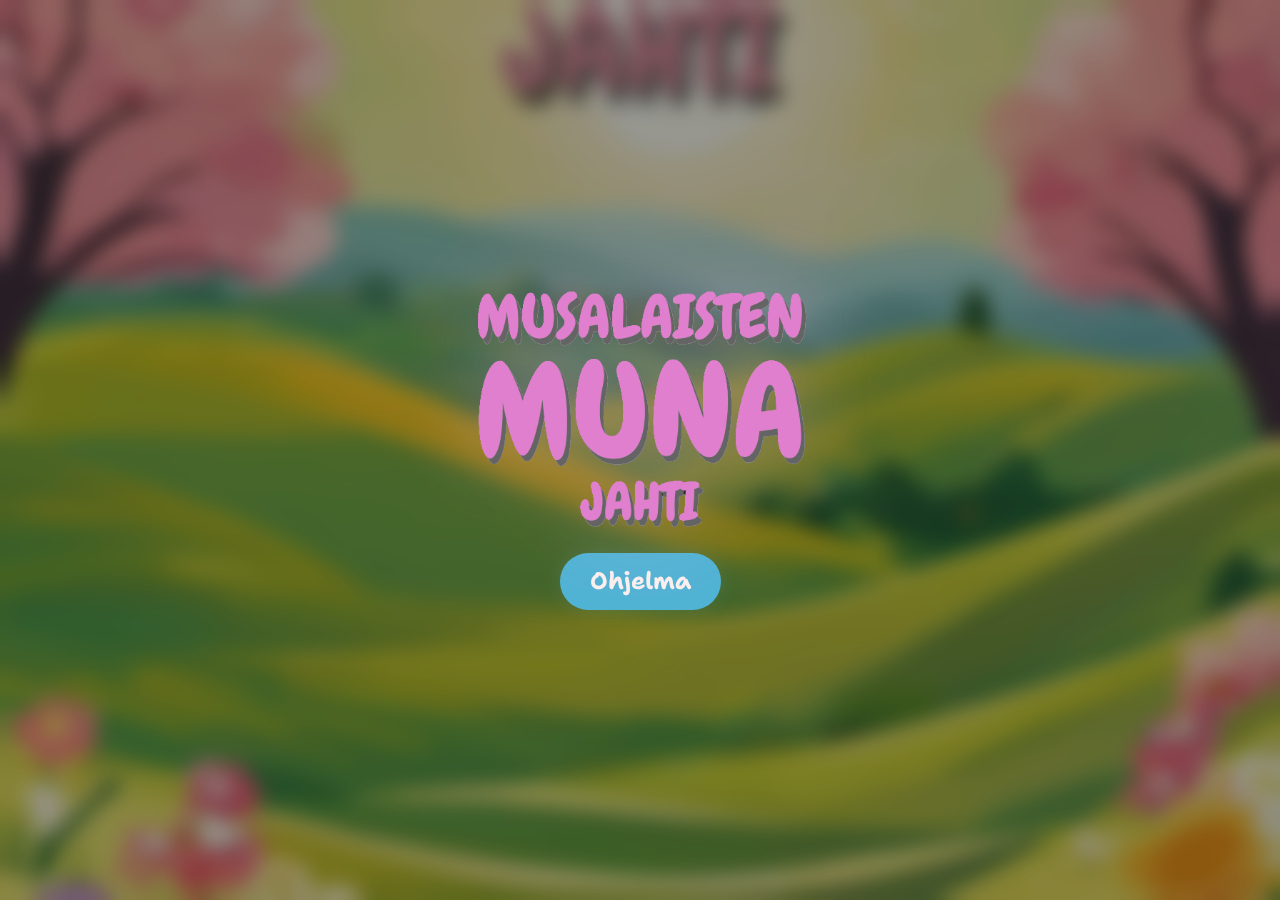
==== index.html @ 80c41c12 "varoitus" ====
<!-- MAIN PAGE -->
<!DOCTYPE html>
<html>
<head>
    <meta charset='utf-8'>
    <meta http-equiv='X-UA-Compatible' content='IE=edge'>
    <title>Musalaisten munajahti</title>
    <meta name='viewport' content='width=device-width, height=device-height, initial-scale=1'>
    <link rel='stylesheet' type='text/css' media='screen' href='index.css'>
</head>
<body>
    <div class="backdrop-filter">
        <div class="main" id="main-page">
            <img src="Text-Logo.png">
            <button onclick="location.href = 'warning_page.html';">Ohjelma</button>
            <!--
            <p>SIVU ON TYÖN ALLA</p>
            <p>EI VASTAA LOPPUTULOSTA</p>
            <p>NAYTTÄÄ VÄHÄN GOOFY AHH</p>
            -->
        </div>
    </div>
    <script src="index.js"></script>
</body>
</html>
---- index.css ----
@font-face {
    font-family: hand-written;
    src: url("ShantellSans-VariableFont_BNCE,INFM,SPAC,wght.ttf");
}

html {
    width: 100%;
    height: 100%;
    margin: 0;
    padding: 0;
}

body {
    margin: 0px;
    width: 100%;
    height: 100%;
    overflow: hidden;
    font-family: hand-written;
    color: #fbefee;

    background-image: url("Munajahti-tausta.png");
    background-position: center;
    background-size: cover;
    background-attachment: fixed;
    background-repeat: no-repeat;
}

@media screen and (orientation: landscape) {
    .main {
        overflow: auto;
    }
    /*
    img {
        width: 100px;
        height: auto;
    }
    */
}

.backdrop-filter {
    top: 0;
    left: 0;
    width: 100%;
    height: 100%;
    
    backdrop-filter: blur(10px) brightness(60%);
    -webkit-backdrop-filter: blur(10px) brightness(60%);
    position: fixed;
    
}

.main {
    margin: 0px;
    width: 100%;
    height: 100%;

    display: flex;
    flex-direction: column;
    align-items: center;
    position: relative;

    overflow-x: hidden;
    overflow-y: auto;
}

img {
    width: 350px;
    height: auto;
    filter: hue-rotate(320deg) brightness(110%) saturate(120%) drop-shadow(0 0 40px rgba(255, 191, 242, 0.368));
    -webkit-filter: hue-rotate(320deg) brightness(110%) saturate(120%) drop-shadow(0 0 40px rgba(255, 191, 242, 0.368));
}

h1 {
    font-family: hand-written;
    margin: 0px;
    width: fit-content;
    height: auto;

    text-shadow: 0 0 30px rgba(177, 224, 255, 0.131);
}

h3 {
    font-family: hand-written;
    margin: 0px;
    padding: 16px;
    width: fit-content;
    height: auto;
    font-size: x-large;

    text-shadow: 0 0 20px rgba(177, 224, 255, 0.069);
}

p {
    margin: 0px;
    width: fit-content;
    height: auto;
    text-shadow: 0 0 20px rgba(11, 13, 15, 0.5);
}

button {
    font-family: hand-written;
    margin: 10px;
    padding: 12.5px 30px;
    border: 0px;
    border-radius: 100px;
    background-color: #51b3d4;
    box-shadow: 0 0 20px rgba(177, 224, 255, 0.108);
    color: #fbefee;
    font-size: x-large;
    font-weight: Bold;
    transition: all 0.5s;
    -webkit-transition: all 0.5s;
}
  
button:hover {
    background-color: #6fc5ff;
    box-shadow: 0 0 20px #6fc5ff36;
    transform: scale(1.02);
}
  
button:active {
    background-color: #3d95cf9c;
    transition: all 0.25s;
    -webkit-transition: all 0.25s;
    box-shadow: none;
    transform: scale(0.98);
}

.button-red {
    background-color: #ad4c4c;
    box-shadow: 0 0 20px #d4515e24;
}

.button-red:hover {
    background-color: #ba5b5b;
    box-shadow: 0 0 20px #d4515e49;
}

.button-red:active {
    background-color: #a24e4ee0;
    box-shadow: 0 0 20px #d4515e49;
}

.button-bigger {
    padding: 12.5px 60px;
}

ul {
    margin: 0px;
    width: fit-content;
    height: auto;
    list-style-type: none;
    padding-left: 0px;
    
    display: flex;
    flex-direction: column;
    align-items: center;
}

li {
    margin: 0px;
    width: fit-content;
    height: auto;
    font-size: 18px;
    padding: 8px;

    text-shadow: 0 0 20px rgba(11, 13, 15, 0.5);
}

/*------------*/
/* index.html */
/*------------*/

.main-header {
    margin: 0px;
    font-size: 40px;
}

#main-page {
    display: flex;
    align-items: center;
    justify-content: center;
}

#main-header-block {
    width: 100vw;
    height: fit-content;

    display: flex;
    flex-direction: column;
    justify-content: center;
    align-items: center;
}

/*-------------------*/
/* content_page.html */
/*-------------------*/

#ohjelma-header {
    margin-top: 10px;
    padding: 6px;
}

.ohjelma-container {
    margin: 0px;
    width: 100vw;
    height: auto;
    padding-bottom: 8px;

    display: flex;
    flex-direction: column;
    justify-content: center;
    align-items: center;
}

/*-------------------*/
/* warning_page.html */
/*-------------------*/

.warn-text {
    font-size: 22px;
    width: 360px;
    text-align: center;
}

#warn-box {
    height: 100vh;
    width: fit-content;

    display: flex;
    flex-direction: column;
    align-items: center;
    justify-content: center;
}
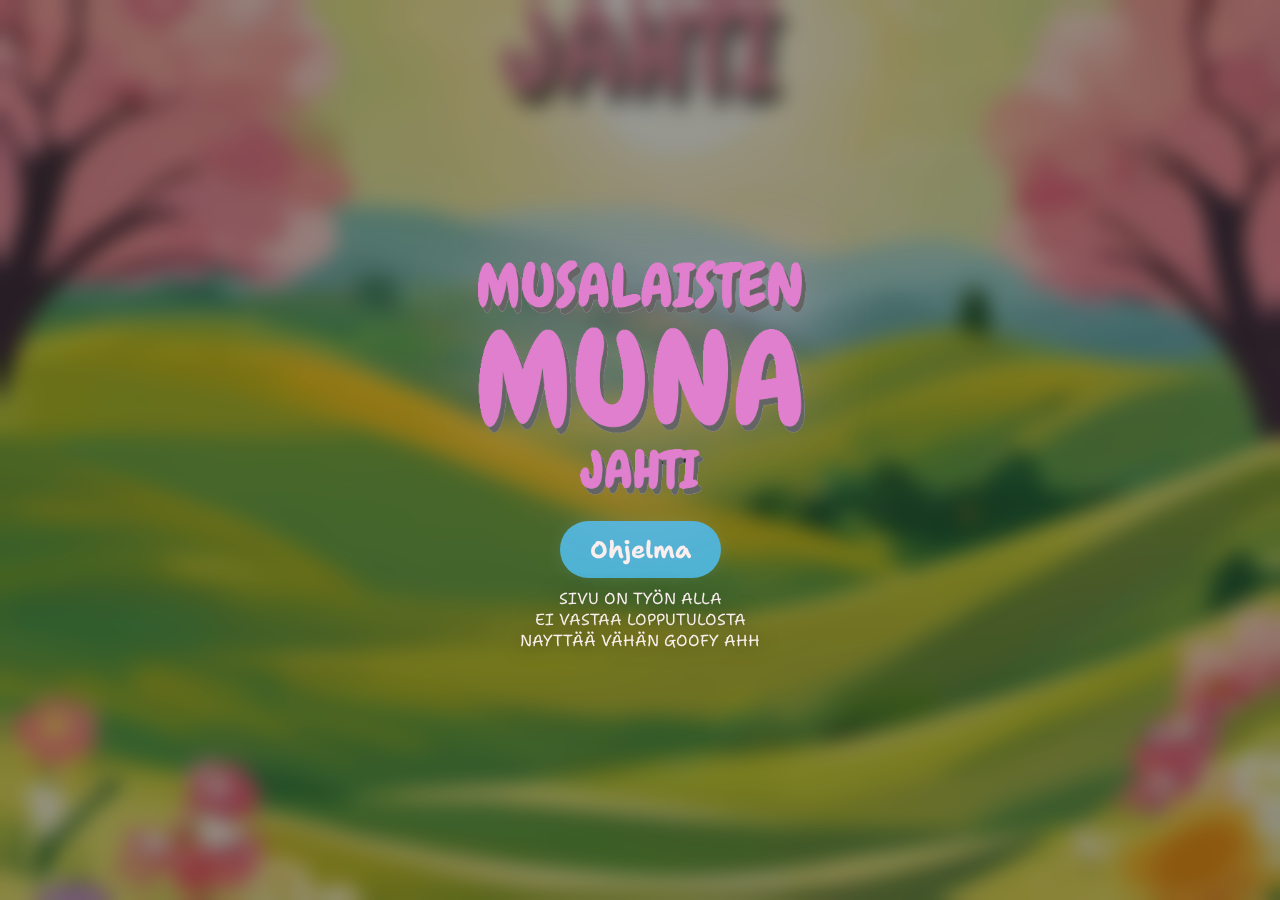
==== commit a1c0371f: "Update index.html" ====
--- a/index.html
+++ b/index.html
@@ -13,11 +13,10 @@
         <div class="main" id="main-page">
             <img src="Text-Logo.png">
             <button onclick="location.href = 'warning_page.html';">Ohjelma</button>
-            <!--
+            
             <p>SIVU ON TYÖN ALLA</p>
             <p>EI VASTAA LOPPUTULOSTA</p>
             <p>NAYTTÄÄ VÄHÄN GOOFY AHH</p>
-            -->
         </div>
     </div>
     <script src="index.js"></script>
--- a/index.css
+++ b/index.css
@@ -217,6 +217,10 @@
 /* warning_page.html */
 /*-------------------*/
 
+#warn-header {
+    padding-bottom: 8px;
+}
+
 .warn-text {
     font-size: 22px;
     width: 360px;
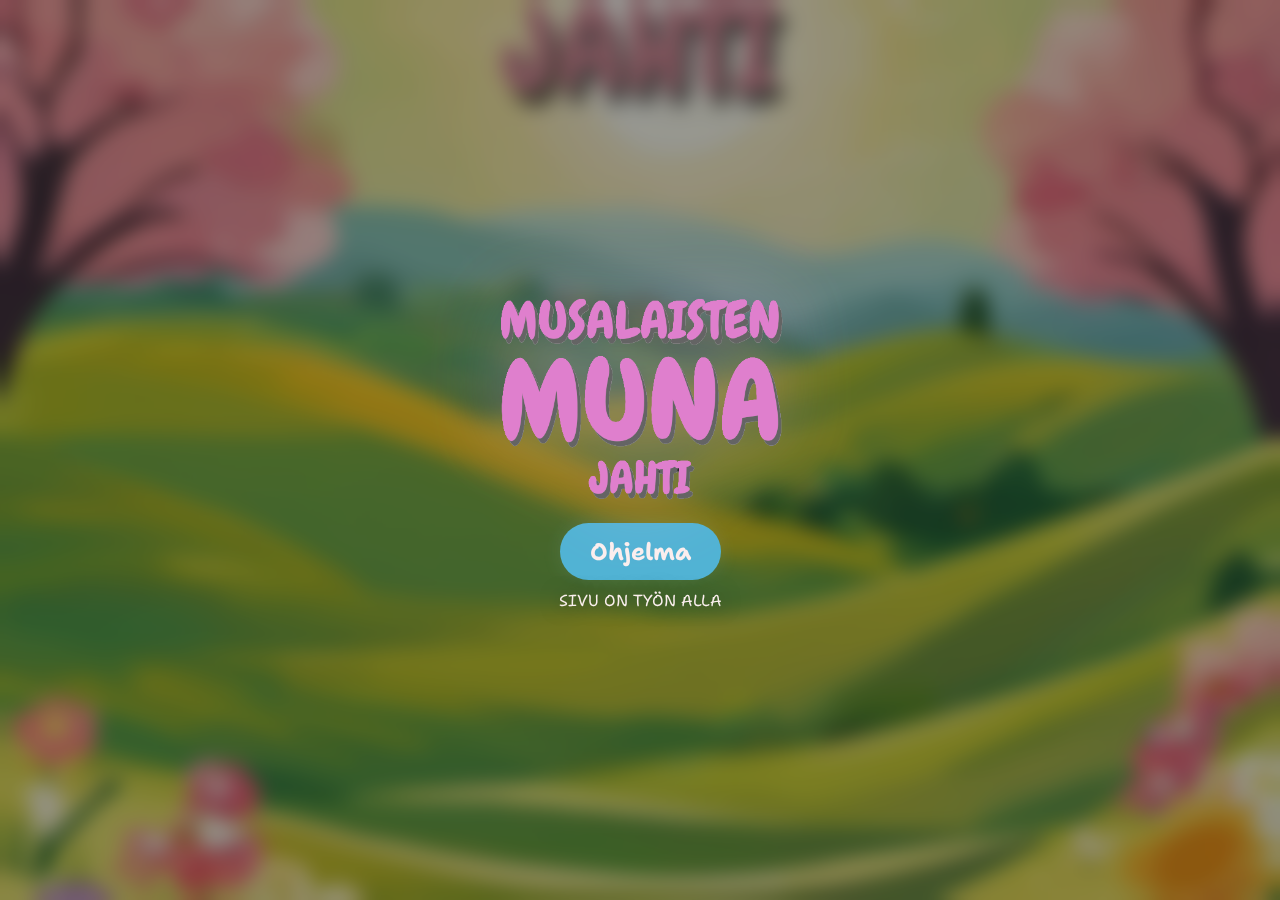
==== commit c460d1ce: "bro" ====
--- a/index.html
+++ b/index.html
@@ -13,12 +13,8 @@
         <div class="main" id="main-page">
             <img src="Text-Logo.png">
             <button onclick="location.href = 'warning_page.html';">Ohjelma</button>
-            
             <p>SIVU ON TYÖN ALLA</p>
-            <p>EI VASTAA LOPPUTULOSTA</p>
-            <p>NAYTTÄÄ VÄHÄN GOOFY AHH</p>
         </div>
     </div>
-    <script src="index.js"></script>
 </body>
 </html>
--- a/index.css
+++ b/index.css
@@ -46,7 +46,6 @@
     backdrop-filter: blur(10px) brightness(60%);
     -webkit-backdrop-filter: blur(10px) brightness(60%);
     position: fixed;
-    
 }
 
 .main {
@@ -64,7 +63,7 @@
 }
 
 img {
-    width: 350px;
+    width: 300px;
     height: auto;
     filter: hue-rotate(320deg) brightness(110%) saturate(120%) drop-shadow(0 0 40px rgba(255, 191, 242, 0.368));
     -webkit-filter: hue-rotate(320deg) brightness(110%) saturate(120%) drop-shadow(0 0 40px rgba(255, 191, 242, 0.368));
@@ -213,6 +212,21 @@
     align-items: center;
 }
 
+.soittajat-li {
+    padding: 0;
+    padding-bottom: 8px;
+}
+
+.soittajat-container {
+    font-size: 14px;
+    color: #d9cccbc8;
+    
+    display: flex;
+    flex-direction: column;
+    align-items: center;
+    justify-content: center;
+}
+
 /*-------------------*/
 /* warning_page.html */
 /*-------------------*/
@@ -223,7 +237,7 @@
 
 .warn-text {
     font-size: 22px;
-    width: 360px;
+    width: 80vw;
     text-align: center;
 }
 
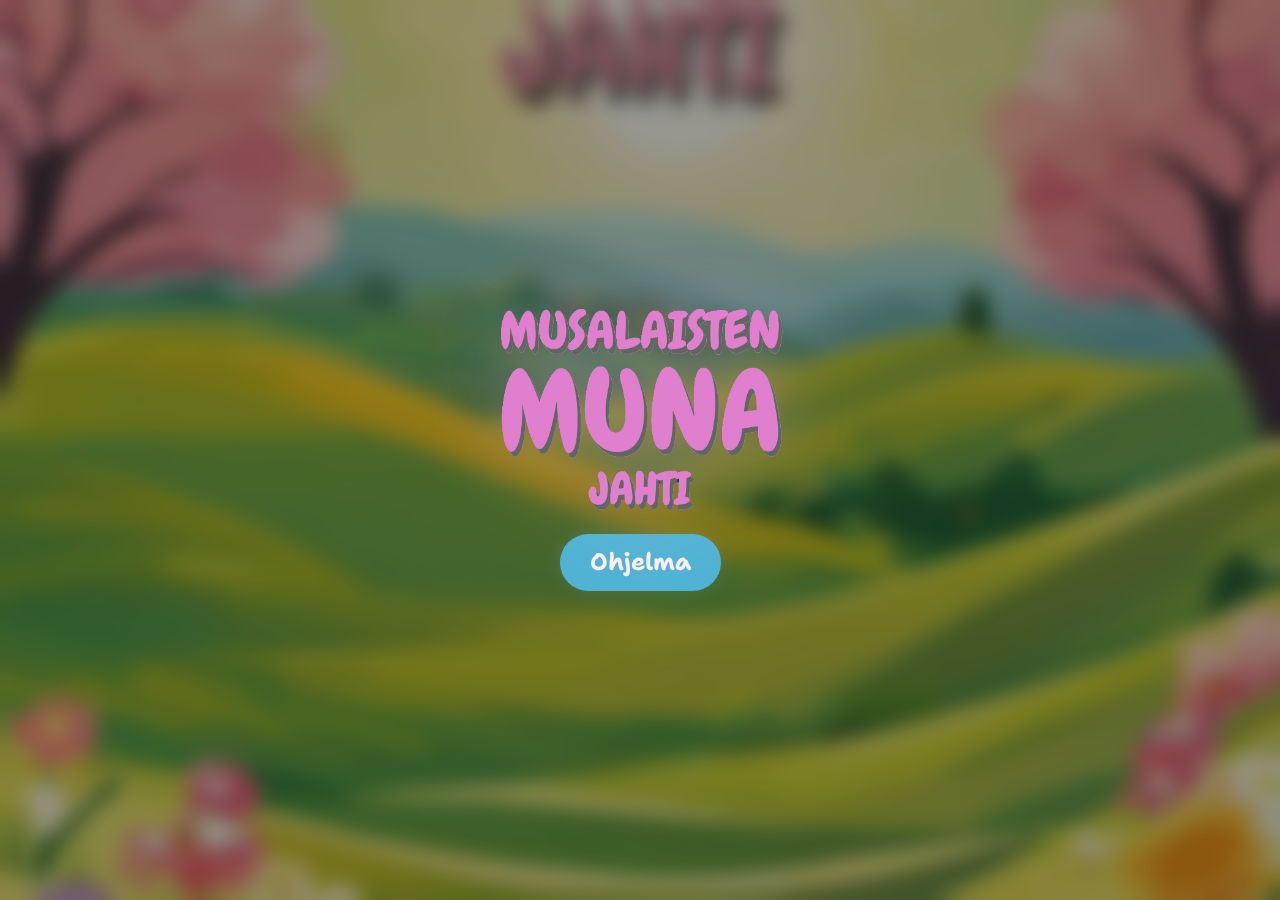
==== commit 730e11e8: "cleanup" ====
--- a/index.html
+++ b/index.html
@@ -13,7 +13,6 @@
         <div class="main" id="main-page">
             <img src="Text-Logo.png">
             <button onclick="location.href = 'warning_page.html';">Ohjelma</button>
-            <p>SIVU ON TYÖN ALLA</p>
         </div>
     </div>
 </body>
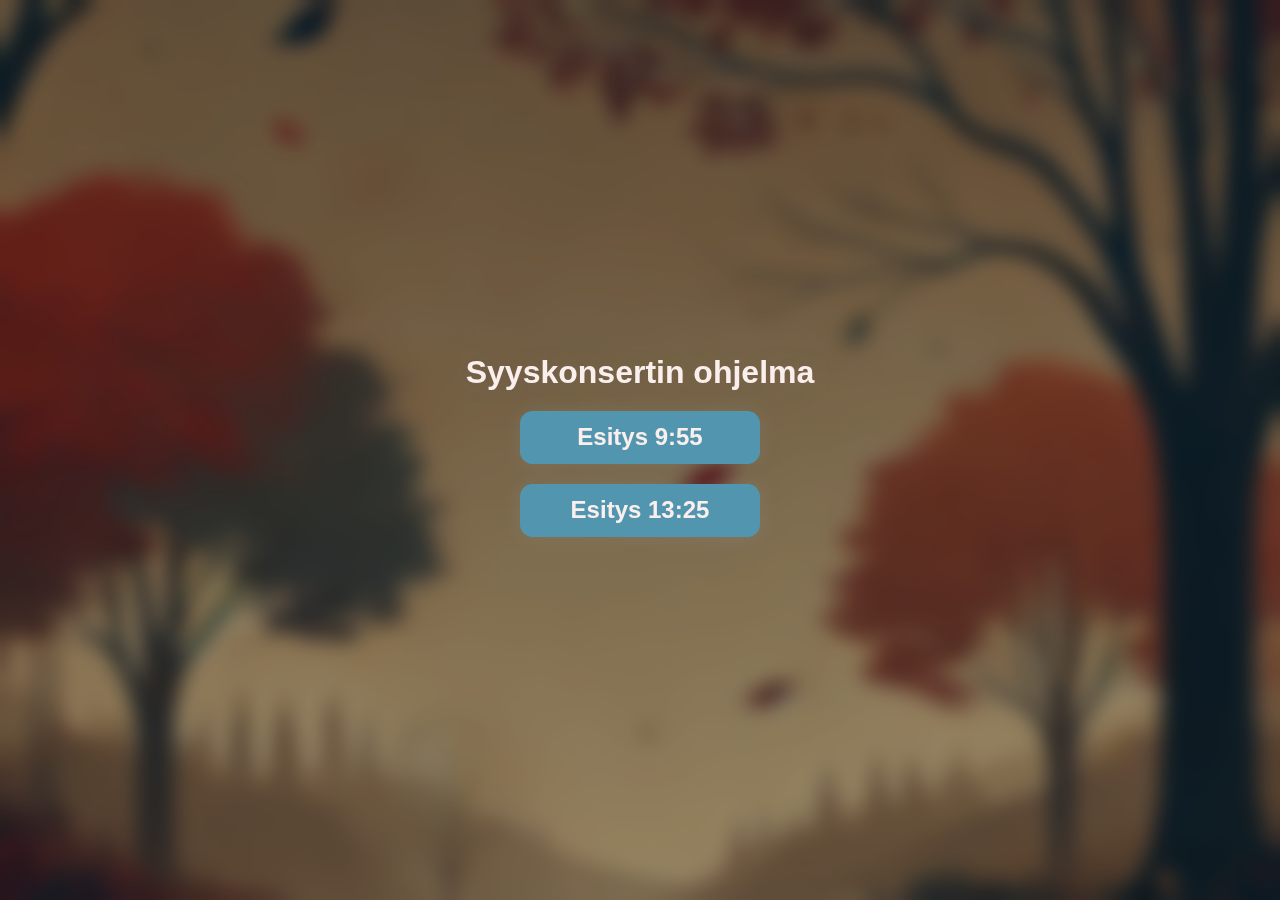
==== commit 890c257d: "Syyskonsertti" ====
--- a/index.html
+++ b/index.html
@@ -4,16 +4,18 @@
 <head>
     <meta charset='utf-8'>
     <meta http-equiv='X-UA-Compatible' content='IE=edge'>
-    <title>Musalaisten munajahti</title>
+    <title>Musalaisten Syyskonsertti</title>
     <meta name='viewport' content='width=device-width, height=device-height, initial-scale=1'>
     <link rel='stylesheet' type='text/css' media='screen' href='index.css'>
 </head>
 <body>
     <div class="backdrop-filter">
         <div class="main" id="main-page">
-            <img src="Text-Logo.png">
-            <button onclick="location.href = 'warning_page.html';">Ohjelma</button>
+            <h1>Syyskonsertin ohjelma</h1>
+            <button onclick="open_content_page('aamu');">Esitys 9:55</button>
+            <button onclick="open_content_page('ilta');">Esitys 13:25</button>
         </div>
     </div>
+    <script src="button_logic.js"></script>
 </body>
 </html>
--- a/index.css
+++ b/index.css
@@ -15,10 +15,10 @@
     width: 100%;
     height: 100%;
     overflow: hidden;
-    font-family: hand-written;
+    font-family:'Segoe UI', Tahoma, Geneva, Verdana, sans-serif;
     color: #fbefee;
 
-    background-image: url("Munajahti-tausta.png");
+    background-image: url("Syyskonsertti-BG.webp");
     background-position: center;
     background-size: cover;
     background-attachment: fixed;
@@ -70,8 +70,9 @@
 }
 
 h1 {
-    font-family: hand-written;
-    margin: 0px;
+    font-family:'Segoe UI', Tahoma, Geneva, Verdana, sans-serif;
+    margin: 0px;
+    margin-bottom: 10px;
     width: fit-content;
     height: auto;
 
@@ -79,7 +80,7 @@
 }
 
 h3 {
-    font-family: hand-written;
+    font-family:'Segoe UI', Tahoma, Geneva, Verdana, sans-serif;
     margin: 0px;
     padding: 16px;
     width: fit-content;
@@ -97,12 +98,13 @@
 }
 
 button {
-    font-family: hand-written;
+    font-family:'Segoe UI', Tahoma, Geneva, Verdana, sans-serif;
+    width: 240px;
     margin: 10px;
     padding: 12.5px 30px;
     border: 0px;
-    border-radius: 100px;
-    background-color: #51b3d4;
+    border-radius: 12.5px;
+    background-color: #5196ae;
     box-shadow: 0 0 20px rgba(177, 224, 255, 0.108);
     color: #fbefee;
     font-size: x-large;
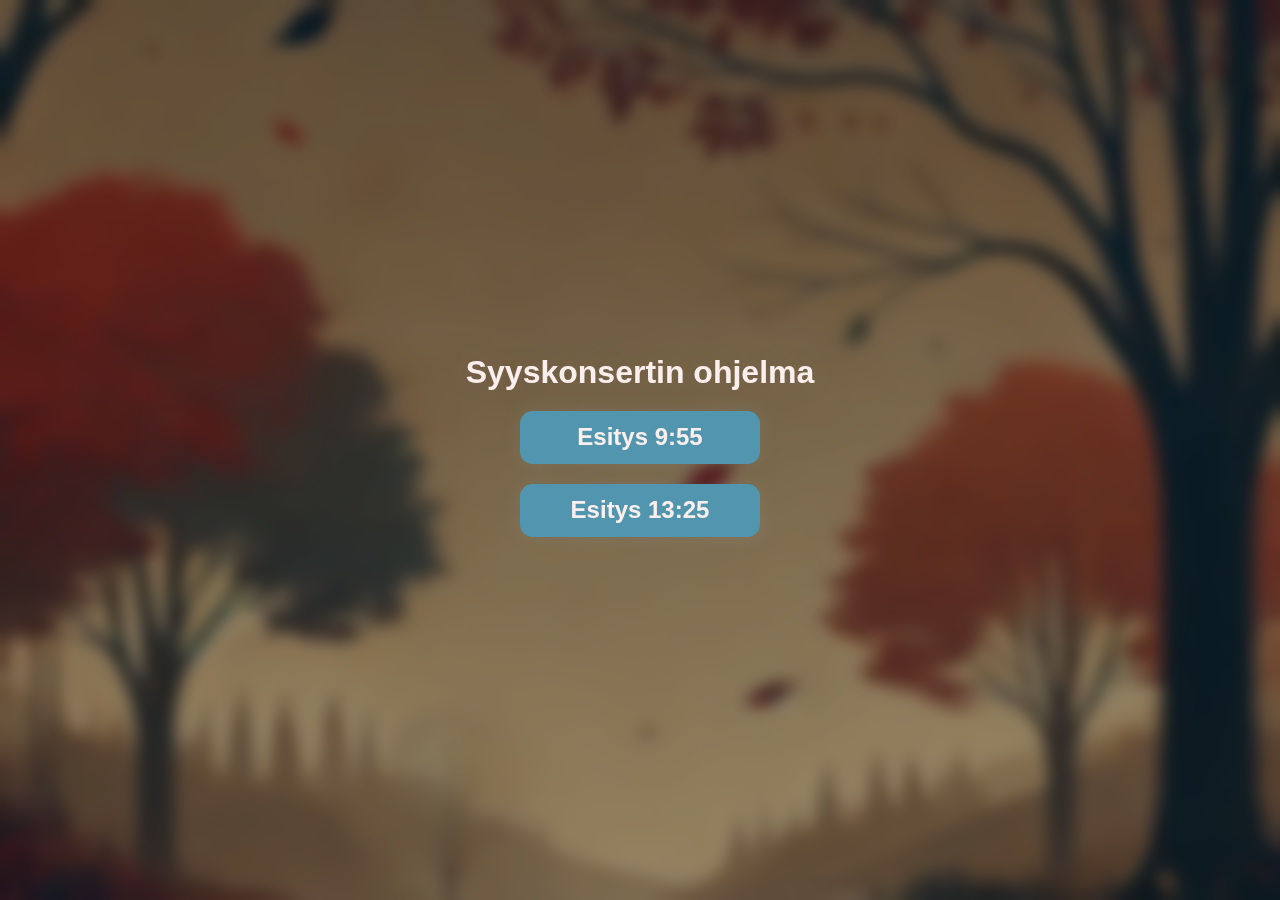
==== commit d30d383b: "bro" ====
--- a/index.html
+++ b/index.html
@@ -11,7 +11,7 @@
 <body>
     <div class="backdrop-filter">
         <div class="main" id="main-page">
-            <h1>Syyskonsertin ohjelma</h1>
+            <h1 id="main-header">Syyskonsertin ohjelma</h1>
             <button onclick="open_content_page('aamu');">Esitys 9:55</button>
             <button onclick="open_content_page('ilta');">Esitys 13:25</button>
         </div>
--- a/index.css
+++ b/index.css
@@ -1,8 +1,3 @@
-@font-face {
-    font-family: hand-written;
-    src: url("ShantellSans-VariableFont_BNCE,INFM,SPAC,wght.ttf");
-}
-
 html {
     width: 100%;
     height: 100%;
@@ -11,6 +6,7 @@
 }
 
 body {
+    text-align: center;
     margin: 0px;
     width: 100%;
     height: 100%;
@@ -18,7 +14,7 @@
     font-family:'Segoe UI', Tahoma, Geneva, Verdana, sans-serif;
     color: #fbefee;
 
-    background-image: url("Syyskonsertti-BG.webp");
+    background-image: url("Syyskonsertti-BG Medium.jpeg");
     background-position: center;
     background-size: cover;
     background-attachment: fixed;
@@ -29,12 +25,6 @@
     .main {
         overflow: auto;
     }
-    /*
-    img {
-        width: 100px;
-        height: auto;
-    }
-    */
 }
 
 .backdrop-filter {
@@ -43,8 +33,8 @@
     width: 100%;
     height: 100%;
     
-    backdrop-filter: blur(10px) brightness(60%);
-    -webkit-backdrop-filter: blur(10px) brightness(60%);
+    backdrop-filter: blur(8px) brightness(60%);
+    -webkit-backdrop-filter: blur(8px) brightness(60%);
     position: fixed;
 }
 
@@ -62,32 +52,19 @@
     overflow-y: auto;
 }
 
-img {
-    width: 300px;
-    height: auto;
-    filter: hue-rotate(320deg) brightness(110%) saturate(120%) drop-shadow(0 0 40px rgba(255, 191, 242, 0.368));
-    -webkit-filter: hue-rotate(320deg) brightness(110%) saturate(120%) drop-shadow(0 0 40px rgba(255, 191, 242, 0.368));
-}
-
 h1 {
     font-family:'Segoe UI', Tahoma, Geneva, Verdana, sans-serif;
     margin: 0px;
     margin-bottom: 10px;
     width: fit-content;
     height: auto;
+    justify-content: center;
 
     text-shadow: 0 0 30px rgba(177, 224, 255, 0.131);
-}
-
-h3 {
-    font-family:'Segoe UI', Tahoma, Geneva, Verdana, sans-serif;
-    margin: 0px;
-    padding: 16px;
-    width: fit-content;
-    height: auto;
-    font-size: x-large;
-
-    text-shadow: 0 0 20px rgba(177, 224, 255, 0.069);
+
+    text-align: center;
+    word-wrap: break-word;
+    overflow-wrap: break-word;
 }
 
 p {
@@ -172,11 +149,6 @@
 /* index.html */
 /*------------*/
 
-.main-header {
-    margin: 0px;
-    font-size: 40px;
-}
-
 #main-page {
     display: flex;
     align-items: center;
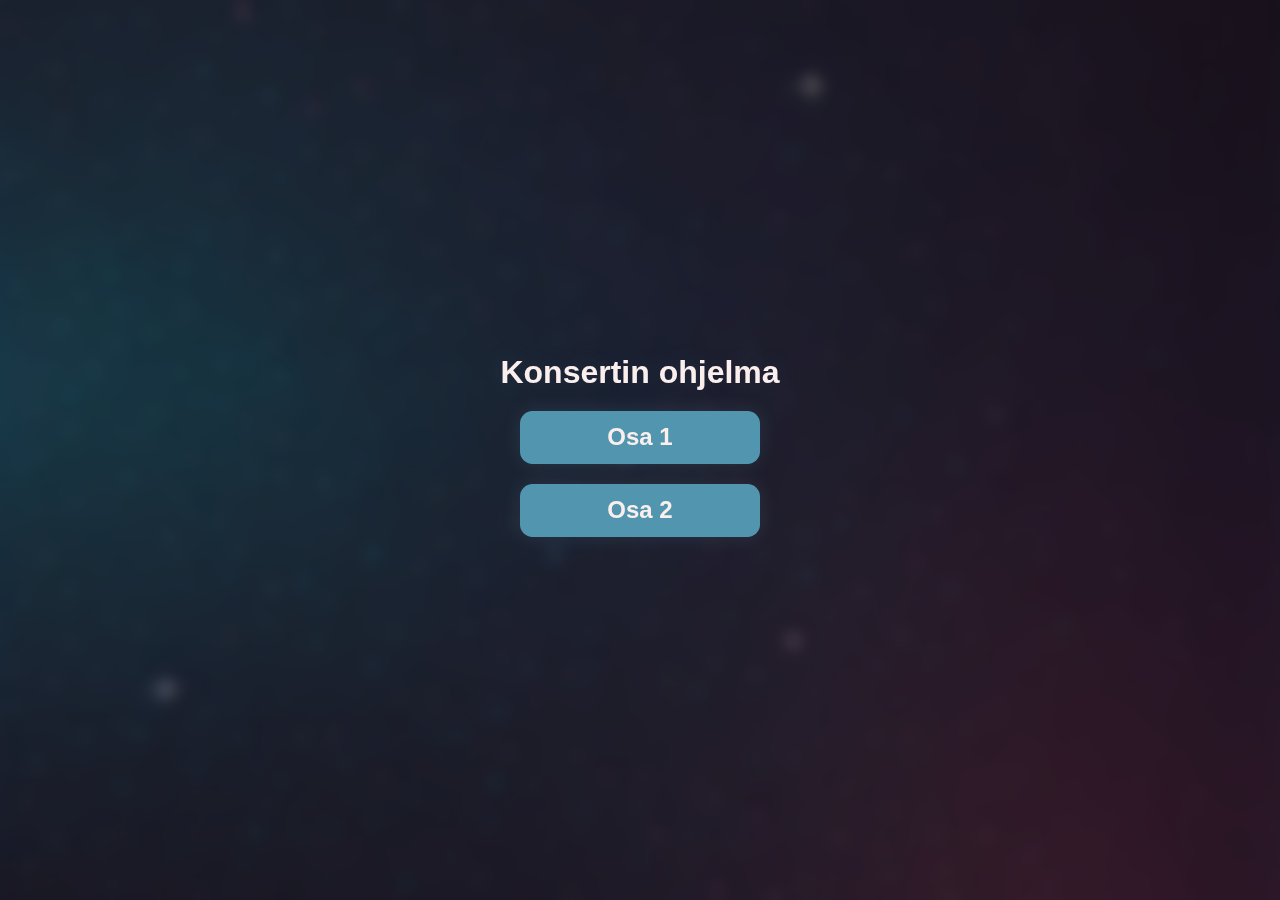
==== commit 1aaa7ab9: "kakkosten konsertti" ====
--- a/index.html
+++ b/index.html
@@ -4,16 +4,16 @@
 <head>
     <meta charset='utf-8'>
     <meta http-equiv='X-UA-Compatible' content='IE=edge'>
-    <title>Musalaisten Syyskonsertti</title>
+    <title>Kakkosten Luokkakonsertti</title>
     <meta name='viewport' content='width=device-width, height=device-height, initial-scale=1'>
     <link rel='stylesheet' type='text/css' media='screen' href='index.css'>
 </head>
 <body>
     <div class="backdrop-filter">
         <div class="main" id="main-page">
-            <h1 id="main-header">Syyskonsertin ohjelma</h1>
-            <button onclick="open_content_page('aamu');">Esitys 9:55</button>
-            <button onclick="open_content_page('ilta');">Esitys 13:25</button>
+            <h1 id="main-header">Konsertin ohjelma</h1>
+            <button onclick="open_content_page('alku');">Osa 1</button>
+            <button onclick="open_content_page('loppu');">Osa 2</button>
         </div>
     </div>
     <script src="button_logic.js"></script>
--- a/index.css
+++ b/index.css
@@ -14,7 +14,7 @@
     font-family:'Segoe UI', Tahoma, Geneva, Verdana, sans-serif;
     color: #fbefee;
 
-    background-image: url("Syyskonsertti-BG Medium.jpeg");
+    background-image: url("BG.jpeg");
     background-position: center;
     background-size: cover;
     background-attachment: fixed;
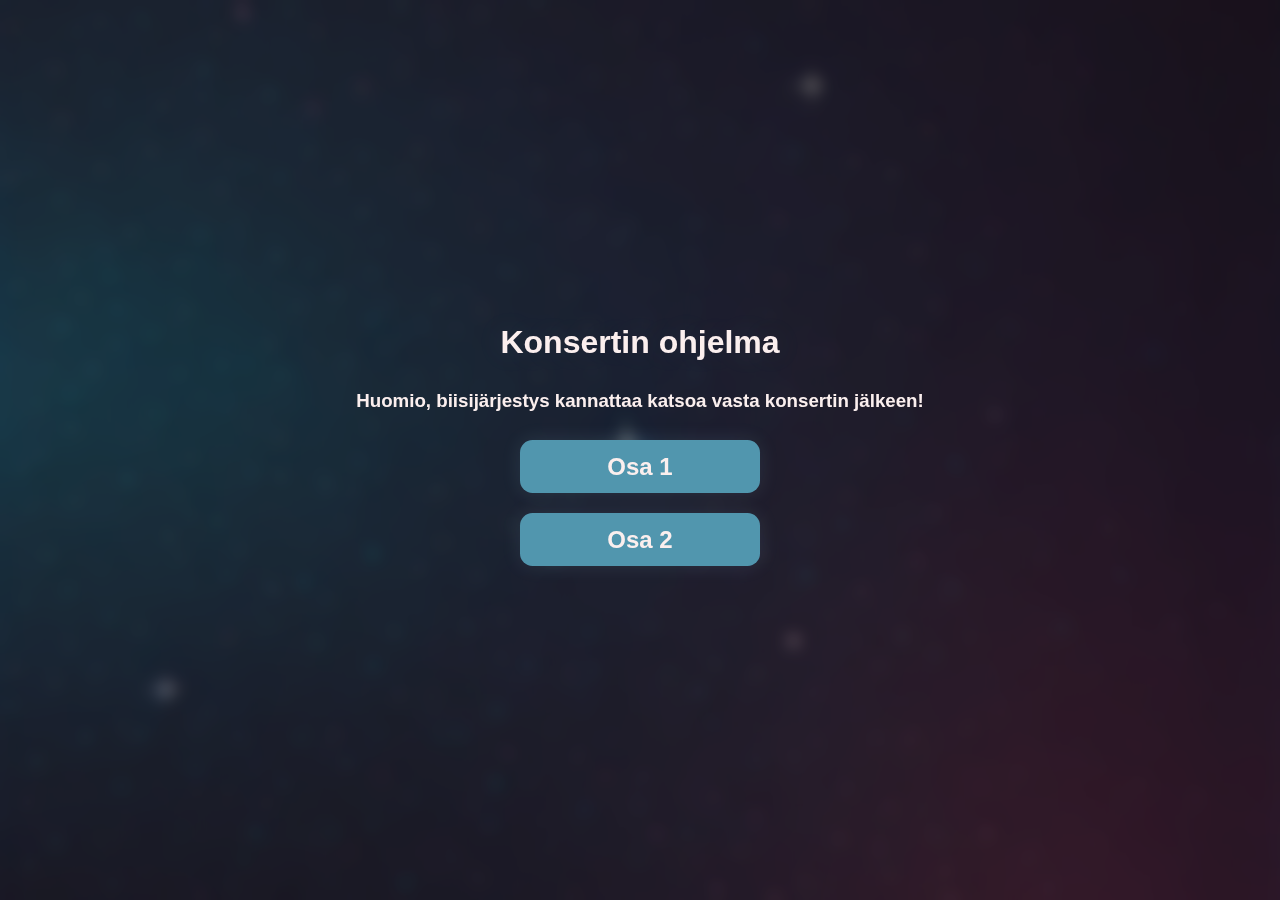
==== commit 358061f7: "bro" ====
--- a/index.html
+++ b/index.html
@@ -12,6 +12,7 @@
     <div class="backdrop-filter">
         <div class="main" id="main-page">
             <h1 id="main-header">Konsertin ohjelma</h1>
+            <h3>Huomio, biisijärjestys kannattaa katsoa vasta konsertin jälkeen!</h3>
             <button onclick="open_content_page('alku');">Osa 1</button>
             <button onclick="open_content_page('loppu');">Osa 2</button>
         </div>
